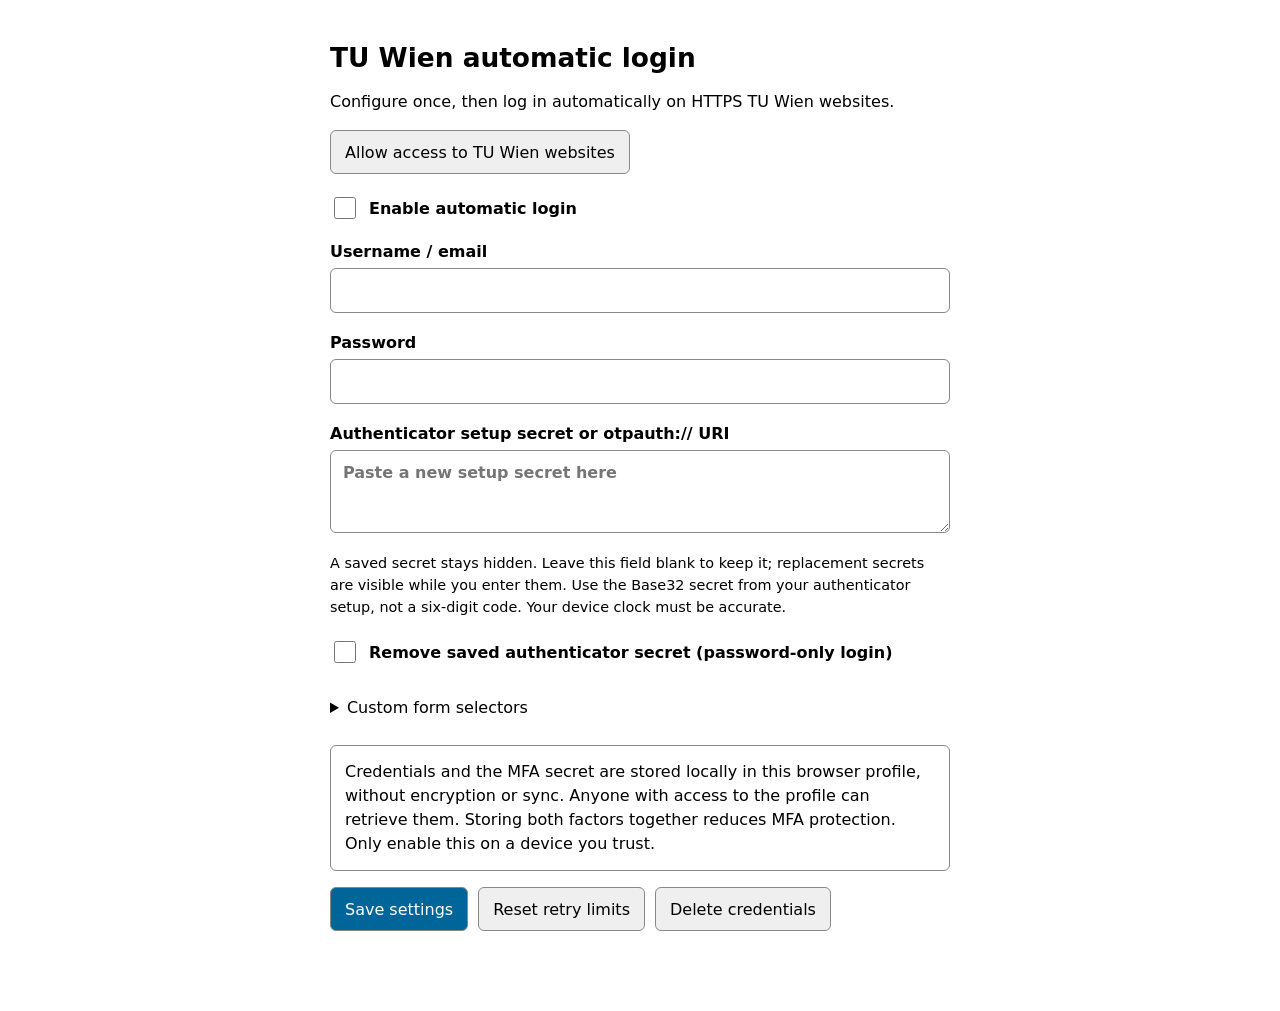
==== extension/options.html @ 6099d4a7 "init" ====
<!doctype html>
<html lang="en"><head><meta charset="utf-8"><meta name="viewport" content="width=device-width, initial-scale=1"><title>TU Wien automatic login</title><link rel="stylesheet" href="options.css"></head>
<body><main><h1>TU Wien automatic login</h1><p>Configure once, then log in automatically on HTTPS TU Wien websites.</p>
<p id="siteAccessStatus" role="status" aria-live="polite"></p>
<button type="button" id="grantSiteAccess">Allow access to TU Wien websites</button>
<form id="settings">
<label class="check"><input id="enabled" type="checkbox"> Enable automatic login</label>
<label>Username / email<input id="username" autocomplete="off" required></label>
<label>Password<input id="password" type="password" autocomplete="off" required></label>
<label>Authenticator setup secret or otpauth:// URI<textarea id="secret" rows="3" autocomplete="off" autocapitalize="off" spellcheck="false" aria-describedby="secretHint" placeholder="Paste a new setup secret here"></textarea></label>
<p id="secretHint" class="hint">A saved secret stays hidden. Leave this field blank to keep it; replacement secrets are visible while you enter them. Use the Base32 secret from your authenticator setup, not a six-digit code. Your device clock must be accurate.</p>
<label class="check"><input id="removeSecret" type="checkbox"> Remove saved authenticator secret (password-only login)</label>
<details><summary>Custom form selectors</summary><p>Optional CSS selectors for forms the automatic detector does not recognize.</p><label>Username selector<input id="usernameSelector" placeholder='input[name="username"]'></label><label>Password selector<input id="passwordSelector" placeholder='input[name="password"]'></label><label>MFA selector<input id="otpSelector" placeholder='input[name="otp"]'></label><label>Submit selector<input id="submitSelector" placeholder='button[type="submit"]'></label></details>
<p class="notice">Credentials and the MFA secret are stored locally in this browser profile, without encryption or sync. Anyone with access to the profile can retrieve them. Storing both factors together reduces MFA protection. Only enable this on a device you trust.</p>
<div class="actions"><button type="submit">Save settings</button><button type="button" id="reset">Reset retry limits</button><button type="button" id="clear">Delete credentials</button></div>
<p id="status" role="status" aria-live="polite"></p>
</form></main><script src="compat.js"></script><script src="core.js"></script><script src="options.js"></script></body></html>
---- extension/options.css ----
:root { color-scheme: light dark; font: 16px system-ui,sans-serif; }
body { margin: 0; background: Canvas; color: CanvasText; }
main { max-width: 620px; margin: auto; padding: 24px 18px; }
h1 { font-size: 1.65rem; } p { line-height: 1.5; }
label { display: block; margin: 20px 0; font-weight: 600; }
input:not([type=checkbox]), textarea { display: block; box-sizing: border-box; width: 100%; padding: 12px; margin-top: 7px; font: inherit; border: 1px solid #888; border-radius: 6px; }
.check { display: flex; align-items: center; gap: 10px; } input[type=checkbox] { width: 22px; height: 22px; }
.hint { font-size: .9rem; } .notice { padding: 14px; border: 1px solid #888; border-radius: 6px; }
summary { cursor: pointer; padding: 12px 0; } .actions { display: flex; flex-wrap: wrap; gap: 10px; }
button { min-height: 44px; padding: 10px 14px; font: inherit; cursor: pointer; border-radius: 6px; border: 1px solid #888; }
button[type=submit] { background: #006699; color: white; } #status { min-height: 24px; }

textarea { resize: vertical; overflow-wrap: anywhere; }
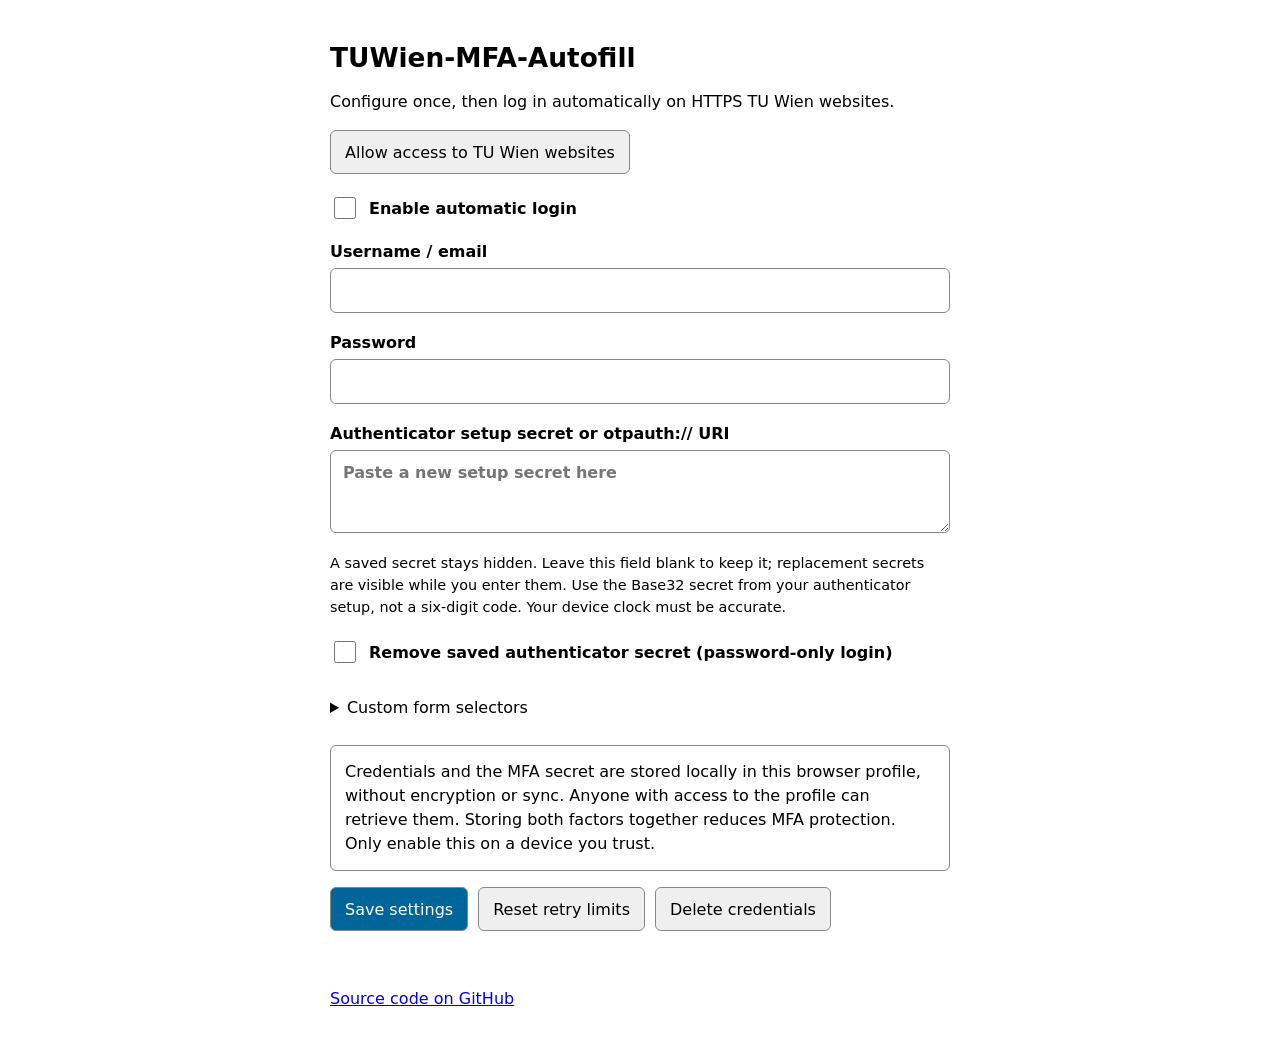
==== commit 6ef66f04: "v1.1.1" ====
--- a/extension/options.html
+++ b/extension/options.html
@@ -1,6 +1,6 @@
 <!doctype html>
-<html lang="en"><head><meta charset="utf-8"><meta name="viewport" content="width=device-width, initial-scale=1"><title>TU Wien automatic login</title><link rel="stylesheet" href="options.css"></head>
-<body><main><h1>TU Wien automatic login</h1><p>Configure once, then log in automatically on HTTPS TU Wien websites.</p>
+<html lang="en"><head><meta charset="utf-8"><meta name="viewport" content="width=device-width, initial-scale=1"><title>TUWien-MFA-Autofill</title><link rel="stylesheet" href="options.css"></head>
+<body><main><h1>TUWien-MFA-Autofill</h1><p>Configure once, then log in automatically on HTTPS TU Wien websites.</p>
 <p id="siteAccessStatus" role="status" aria-live="polite"></p>
 <button type="button" id="grantSiteAccess">Allow access to TU Wien websites</button>
 <form id="settings">
@@ -14,4 +14,6 @@
 <p class="notice">Credentials and the MFA secret are stored locally in this browser profile, without encryption or sync. Anyone with access to the profile can retrieve them. Storing both factors together reduces MFA protection. Only enable this on a device you trust.</p>
 <div class="actions"><button type="submit">Save settings</button><button type="button" id="reset">Reset retry limits</button><button type="button" id="clear">Delete credentials</button></div>
 <p id="status" role="status" aria-live="polite"></p>
-</form></main><script src="compat.js"></script><script src="core.js"></script><script src="options.js"></script></body></html>
+</form>
+<p><a href="https://github.com/ThomasW2005/TUWien-MFA-Autofill-Firefox" target="_blank" rel="noopener noreferrer">Source code on GitHub</a></p>
+</main><script src="compat.js"></script><script src="core.js"></script><script src="options.js"></script></body></html>
